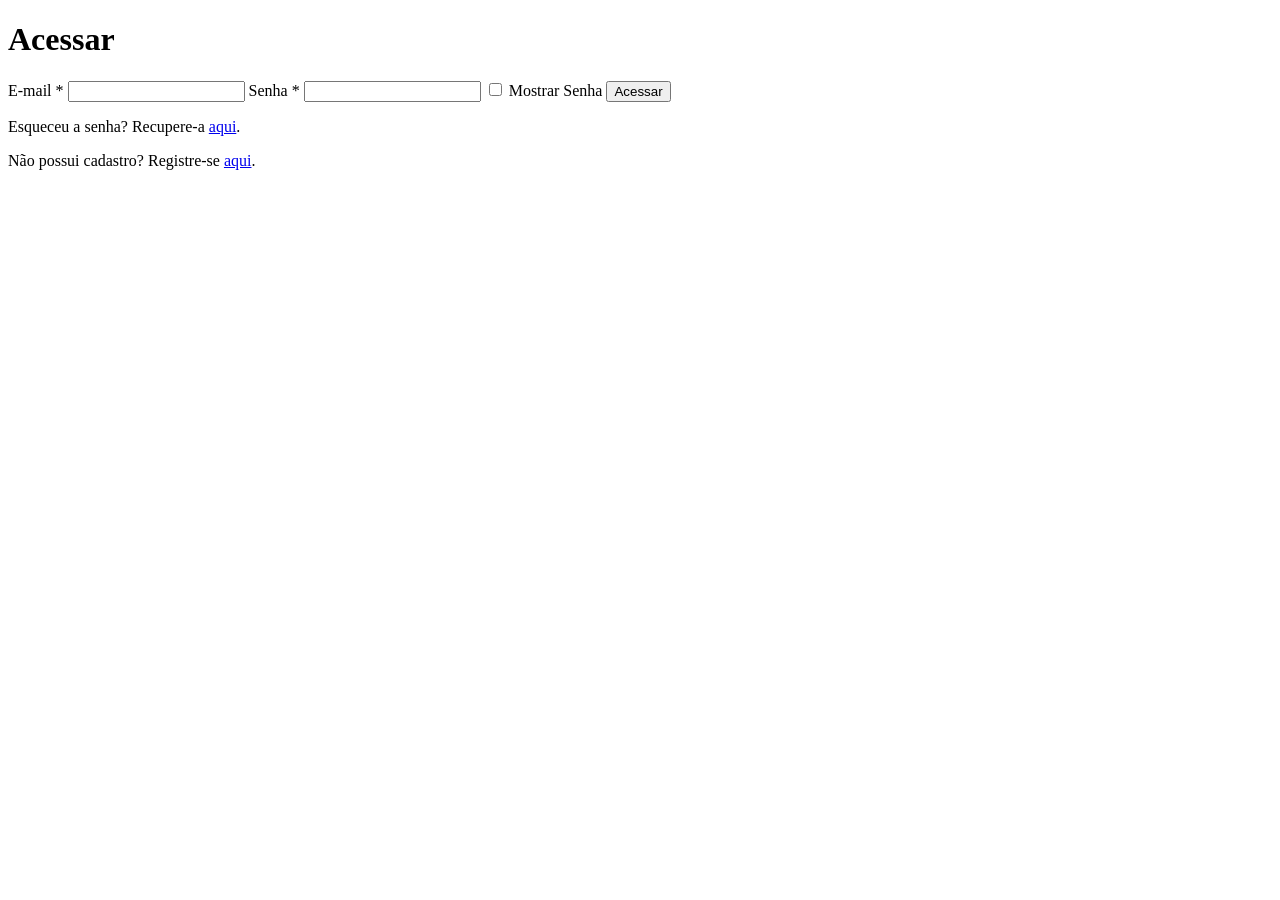
==== client/src/pages/login.html @ 486381b4 "feat: adicionar paginas de login e registro e sincronizar com o repositorio da aula - adiciona clien" ====
<!doctype html>

<html lang="pt-br">
    <head>
        <meta charset="utf-8" />
        <meta
            name="viewport"
            content="width=device-width, initial-scale=1.0"
        />
        <title>Acessar</title>
    </head>
    <body>
        <main>
            <form>
                <h1>Acessar</h1>
                <label>E-mail *</label>
                <input type="email" />
                <label>Senha *</label>
                <input type="password" />
                <input type="checkbox" />
                <label>Mostrar Senha</label>
                <button>Acessar</button>
                <p>Esqueceu a senha? Recupere-a <a href="#">aqui</a>.</p>
                <p>Não possui cadastro? Registre-se <a href="#">aqui</a>.</p>
            </form>
        </main>
        <script src="../scripts/login.js"></script>
    </body>
</html>
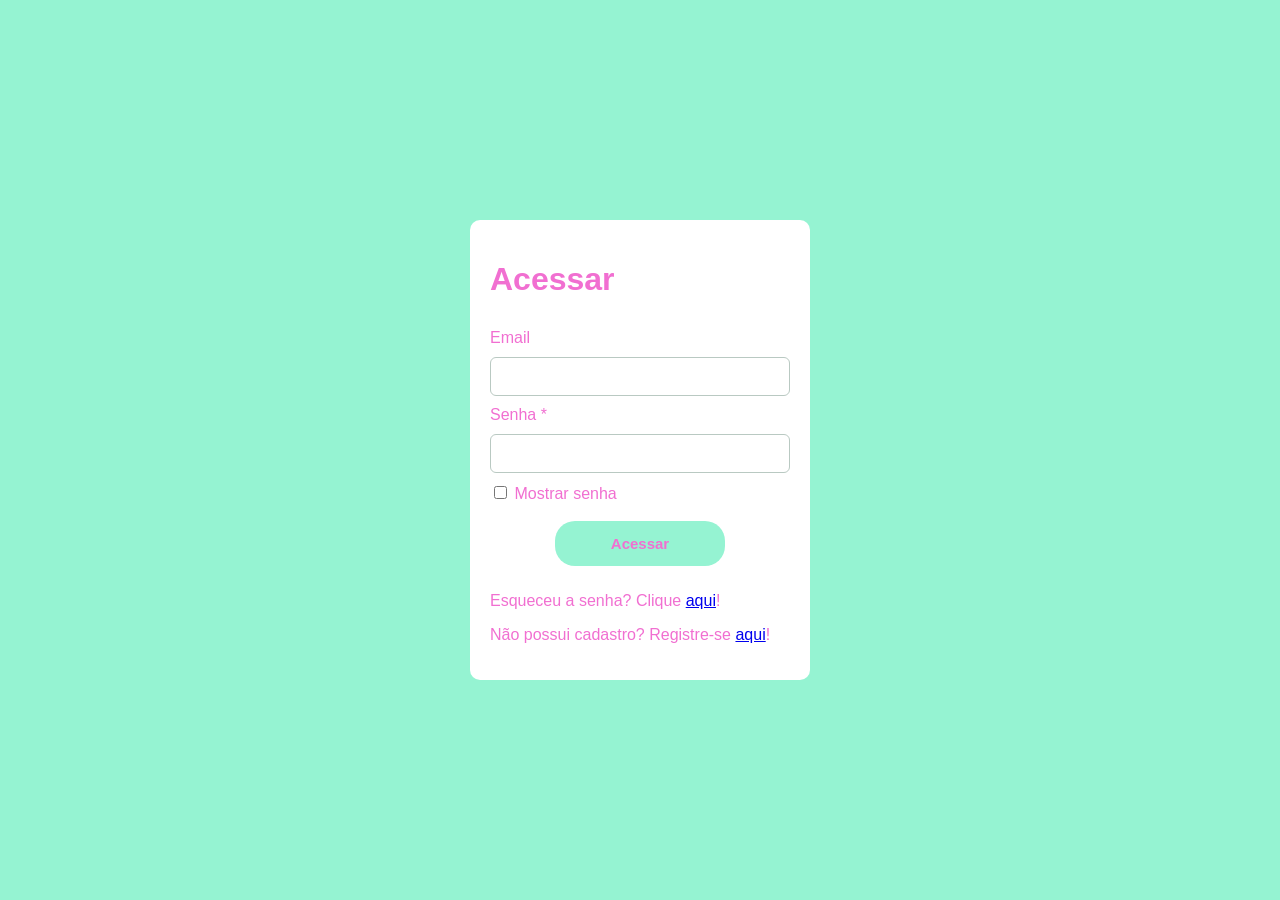
==== commit 694285be: "reorganizar a estrutura de client e estilizar a tela de login" ====
--- a/client/src/pages/login.html
+++ b/client/src/pages/login.html
@@ -1,29 +1,35 @@
 <!doctype html>
+<html lang="pt-br">
+  <head>
+    <link rel="stylesheet" href="../style/login.css" />
+    <meta charset="UTF-8" />
+    <meta name="viewport" content="width=device-width, initial-scale=1.0" />
+    <title>Acessar</title>
+  </head>
+  <body>
+    <main>
+      <form action="">
+        <h1>Acessar</h1>
 
-<html lang="pt-br">
-    <head>
-        <meta charset="utf-8" />
-        <meta
-            name="viewport"
-            content="width=device-width, initial-scale=1.0"
-        />
-        <title>Acessar</title>
-    </head>
-    <body>
-        <main>
-            <form>
-                <h1>Acessar</h1>
-                <label>E-mail *</label>
-                <input type="email" />
-                <label>Senha *</label>
-                <input type="password" />
-                <input type="checkbox" />
-                <label>Mostrar Senha</label>
-                <button>Acessar</button>
-                <p>Esqueceu a senha? Recupere-a <a href="#">aqui</a>.</p>
-                <p>Não possui cadastro? Registre-se <a href="#">aqui</a>.</p>
-            </form>
-        </main>
-        <script src="../scripts/login.js"></script>
-    </body>
+        <label for="Email">Email</label>
+        <input type="email" name="" id="email" />
+        <label for="senha">Senha *</label>
+        <input type="password" name="senha" id="senha" />
+
+        <span class="check">
+          <input type="checkbox" name="mostrar" id="mostrar" />
+          <label for="mostrar" id="placa">Mostrar senha</label>
+        </span>
+        <button>Acessar</button>
+        <span class="lembrar">
+          <p>Esqueceu a senha? Clique <a href="./recovery.html">aqui</a>!</p>
+          <p>
+            Não possui cadastro? Registre-se <a href="register.html">aqui</a>!
+          </p>
+        </span>
+      </form>
+    </main>
+
+    <script src="../scripts/login.js"></script>
+  </body>
 </html>
--- a/client/src/style/login.css
+++ b/client/src/style/login.css
@@ -0,0 +1,46 @@
+body {
+    margin: 0;
+    font-family: Arial, sans-serif;
+    background-color: #95f3d2;
+    color:rgb(241, 111, 209);
+
+    min-height: 100vh;
+    display: flex;
+    align-items: center;
+    justify-content: center;
+}
+
+form {
+    background-color: #ffffff;
+    padding:20px;
+    border-radius: 10px;
+    width: 300px;
+
+    display:flex;
+    flex-direction:column;
+    gap:10px;
+
+}
+
+input[type="email"],
+input[type="password"] {
+    padding: 10px;
+    border: 1px solid #b9c9c2;
+    border-radius: 6px;
+    font-family: inherit;
+    font-size: 15px;
+}
+
+button{
+    padding: 14px 56px;
+    background-color: #95f3d2;
+    color:rgb(241, 111, 209);
+    border: none;
+    border-radius: 20px;
+    cursor: pointer;
+    font-family: inherit;
+    font-size: 15px;
+    align-self: center;
+    margin-top: 8px;
+    font-weight: 700;
+}
